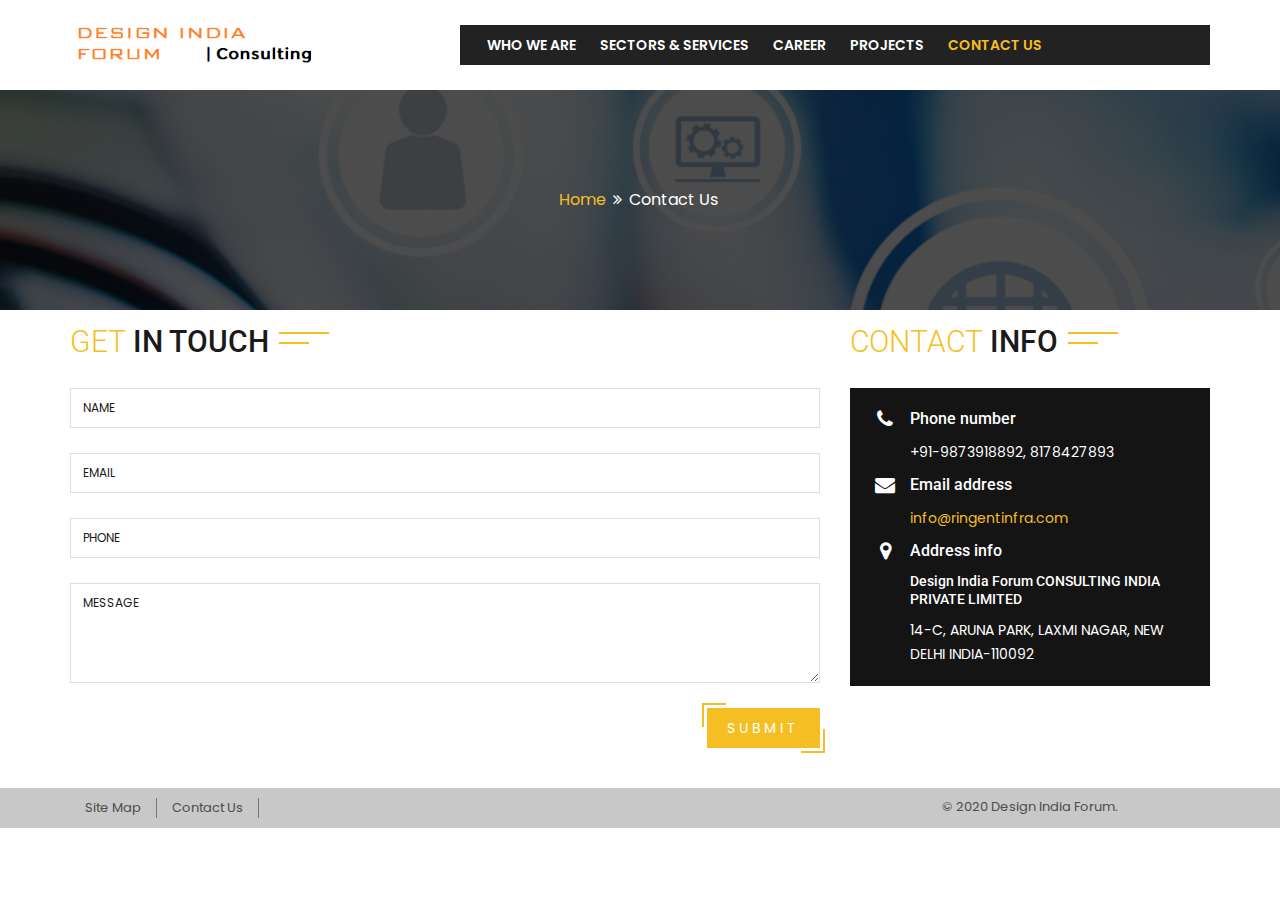
==== contact.html @ 88bbe51a "init" ====
<!DOCTYPE html>
<html lang="en">

<!-- Mirrored from ringentinfra.com/contact.html by HTTrack Website Copier/3.x [XR&CO'2014], Sun, 21 Jun 2020 13:39:44 GMT -->
<head>
    <!-- Global site tag (gtag.js) - Google Analytics -->
        <script async src="https://www.googletagmanager.com/gtag/js?id=UA-129308106-2"></script>
        <script>
             window.dataLayer = window.dataLayer || [];
            function gtag(){dataLayer.push(arguments);}
            gtag('js', new Date());

            gtag('config', 'UA-129308106-2');
        </script>


	<!-- META -->
    <meta charset="utf-8">
    <meta http-equiv="X-UA-Compatible" content="IE=edge">
    <meta name="keywords" content="" />
    <meta name="author" content="" />
    <meta name="robots" content="" />    
    <meta name="description" content="" />
    
    <!-- FAVICONS ICON -->
    <link rel="icon" href="images/favicon.ico" type="image/x-icon" />
    <link rel="shortcut icon" type="image/x-icon" href="images/favicon.png" />
    
    <!-- PAGE TITLE HERE -->
    <title>Design India Forum | Roads Highway</title>
    
    <!-- MOBILE SPECIFIC -->
    <meta name="viewport" content="width=device-width, initial-scale=1">
    
    <!-- [if lt IE 9]>
        <script src="js/html5shiv.min.js"></script>
        <script src="js/respond.min.js"></script>
	<![endif] -->
    
    <!-- BOOTSTRAP STYLE SHEET -->
    <link rel="stylesheet" type="text/css" href="css/bootstrap.min.css">
    <!-- FONTAWESOME STYLE SHEET -->
    <link rel="stylesheet" type="text/css" href="css/fontawesome/css/font-awesome.min.css" />


    <!-- OWL CAROUSEL STYLE SHEET -->
    <link rel="stylesheet" type="text/css" href="css/owl.carousel.min.css">

    <!-- MAGNIFIC POPUP STYLE SHEET -->
    <link rel="stylesheet" type="text/css" href="css/magnific-popup.min.css">
	
    <!-- LOADER STYLE SHEET -->
    <link rel="stylesheet" type="text/css" href="css/loader.min.css">   

    <!-- FLATICON STYLE SHEET -->
    <link rel="stylesheet" type="text/css" href="css/flaticon.min.css">

    <!-- MAIN STYLE SHEET -->
    <link rel="stylesheet" type="text/css" href="css/style.css">

    <!-- Color Theme Change Css -->
    <link rel="stylesheet" class="skin" type="text/css" href="css/skin/skin-1.css">  
	
    <!-- Side Switcher Css-->
    <link rel="stylesheet" type="text/css" href="css/switcher.css">    

    <!-- REVOLUTION SLIDER CSS -->
    <link rel="stylesheet" type="text/css" href="plugins/revolution/revolution/css/settings.css">
	
    <!-- REVOLUTION NAVIGATION STYLE -->
    <link rel="stylesheet" type="text/css" href="plugins/revolution/revolution/css/navigation.css">
    
    <!-- Google Fonts -->
    <link href="https://fonts.googleapis.com/css?family=Roboto:100,100i,300,300i,400,400i,500,500i,700,700i,900,900i" rel="stylesheet">  
	<link href="https://fonts.googleapis.com/css?family=Poppins:200,200i,300,300i,400,400i,500,500i,600,600i,700,700i,800,800i,900,900i" rel="stylesheet">

</head>

<body>

	<div class="page-wraper"> 
         <!-- HEADER START -->
        <header class="site-header header-style-2">
			<!-- Search Form -->
            <div class="header-middle bg-white">
                <div class="container">
				<div class="row">
				<div class="col-md-4">
                    <div class="logo-header">
                        <a href="index-2.html">
                            <img src="images/logo-light.png" width="216" height="37" alt="" />
                        </a>
                    </div>
                    </div>
					<div class="col-md-8">
					<!-- Search Form -->
            <div class="sticky-header main-bar-wraper">
                <div class="main-bar header-botton nav-bg-secondry">
                    <div class="container">
                        <!-- NAV Toggle Button -->
                        <button data-target=".header-nav" data-toggle="collapse" type="button" class="navbar-toggle collapsed">
                            <span class="sr-only">Toggle navigation</span>
                            <span class="icon-bar"></span>
                            <span class="icon-bar"></span>
                            <span class="icon-bar"></span>
                        </button>
                        
                        <!-- MAIN Nav -->
                        <div class="header-nav navbar-collapse collapse">
                                <ul class=" nav navbar-nav">
                                    <!-- <li> -->
                                        <!-- <a href="index.html">Home</a> -->
                                     <!-- </li> -->
                                    <li>
                                        <a href="index-2.html">Who We Are</a>
                                    </li>                                                                                                                                            
                                    <li>
                                        <a href="javascript:;">Sectors & Services</a>
                                        <ul class="sub-menu">
                                            <li><a href="roadshighway.html">Road and Highways</a></li>
                                            <li><a href="freightcorridorsmetros.html">Freight Corridors and Metros</a></li>
                                            <li><a href="urbanInfrastructure.html">Urban Infrastructure</a></li>                                    
                                            <li><a href="waterwastewater.html">Water and Waste Water</a></li>                     
                                        </ul>                                   
                                    </li>

                                    <li>
                                        <a href="career.html">Career</a>                                        
                                    </li>
                                    <li>
                                        <a href="project.html">Projects</a>                                        
                                    </li> 
                                    <li  class="active">
                                        <a href="contact.html">Contact Us</a>                                        
                                    </li> 
                                         									

                                                                   
                                </ul>
                            </div>
                    </div>
                </div>
            </div>    
					</div>
                 </div>
                    
                </div>
            </div>
            
			        
            
        </header>
        <!-- HEADER END -->
        
        <!-- CONTENT START -->
        <div class="page-content">
        
            <!-- INNER PAGE BANNER -->
            <div class="mt-bnr-inr overlay-wraper bg-parallax bg-top-center"  data-stellar-background-ratio="0.5"  style="background-image:url(images/banner/conbanner.jpg);">
            	<div class="overlay-main bg-black opacity-07"></div>
                <div class="container">
                    <div class="mt-bnr-inr-entry">
                    	<!-- <div class="banner-title-outer"> -->
                        	<!-- <div class="banner-title-name"> -->
                        		<!-- <h2 class="m-b0">Putting a plan to action, to assure your satisfaction!</h2> -->
                            <!-- </div> -->
                        <!-- </div> -->
                        <!-- BREADCRUMB ROW -->                            
                        
                            <div>
                                <ul class="mt-breadcrumb breadcrumb-style-2">
                                    <li><a href="index-2.html">Home</a></li>
                                    <li>Contact Us</li> 
                                </ul>
                            </div>
                        
                        <!-- BREADCRUMB ROW END -->                        
                    </div>
                </div>
            </div>
            <!-- INNER PAGE BANNER END -->
             
            <!-- SECTION CONTENTG START -->
            <div class="section-full p-tb10 inner-page-padding">
                <!-- LOCATION BLOCK-->
                <div class="container">
                
                    <!-- GOOGLE MAP & CONTACT FORM -->
                    <div class="section-content">
                        <!-- CONTACT FORM-->
                        <div class="row">
                        	<div class="col-md-8 col-sm-6">
                            	<form action="https://ringentinfra.com/contact.php" method="POST">
                                    <div class="contact-one m-b30">
                                    
                                    <!-- TITLE START -->
                                    <div class="section-head">
                                        <div class="mt-separator-outer separator-left">
                                            <div class="mt-separator">
                                                <h2 class="text-uppercase sep-line-one "><span class="font-weight-300 text-primary">Get</span> In touch</h2>
                                            </div>
                                        </div>
                                    </div>                   
                                    <!-- TITLE END --> 
                                                                        
                                        <div class="form-group">
                                            <input name="name" type="text" required class="form-control" placeholder="Name">
                                        </div>
                                   
                                        <div class="form-group">
                                            <input name="email" type="text" class="form-control" required placeholder="Email">
                                        </div>
                                        <div class="form-group">
                                            <input name="phone" type="text" class="form-control" required placeholder="Phone">
                                        </div>
                                   
                                        <div class="form-group">
                                            <textarea name="message" rows="4" class="form-control " required placeholder="Message"></textarea>
                                        </div>
                                    
                                    	<div class="text-right">
                                            <button name="submit" type="submit" value="Submit" class="site-button btn-effect">submit
                                                    
                                            </button>
                                        </div>

                                    </div>
                                </form>
                            </div>                        
                            <div class="col-md-4 col-sm-6">
                            	<div class="contact-info m-b30">
                                    <!-- TITLE START -->
                                    <div class="section-head">
                                        <div class="mt-separator-outer separator-left">
                                            <div class="mt-separator">
                                                <h2 class="text-uppercase sep-line-one "><span class="font-weight-300 text-primary">Contact</span> Info</h2>
                                            </div>
                                        </div>
                                    </div>                   
                                    <!-- TITLE END --> 
                                    <div class="bg-dark p-a20 text-white">                               
                                        <div class="mt-icon-box-wraper left p-b10">
                                            <div class="icon-xs"><i class="fa fa-phone"></i></div>
                                            <div class="icon-content">
                                                <h5 class="m-t0 font-weight-500">Phone number</h5>
                                                <p>+91-9873918892, 8178427893</p>
                                            </div>
                                        </div>
                                        
                                        <div class="mt-icon-box-wraper left p-b10">
                                            <div class="icon-xs"><i class="fa fa-envelope"></i></div>
                                            <div class="icon-content linkemail">
                                                <h5 class="m-t0 font-weight-500">Email address</h5>
                                                <p><a href="mailto:info@ringentinfra.com">info@ringentinfra.com</a></p>
                                            </div>
                                        </div>
                                        
                                        <div class="mt-icon-box-wraper left">
                                            <div class="icon-xs"><i class="fa fa-map-marker"></i></div>
                                            <div class="icon-content">
                                                <h5 class="m-t0 font-weight-500">Address info</h5>
												<h6>Design India Forum CONSULTING INDIA PRIVATE LIMITED</h6>
                                                <p>14-C, ARUNA PARK, LAXMI NAGAR,
												NEW DELHI INDIA-110092</p>
                                            </div>
                                        </div>
                                    </div>
                                </div>
                            </div>                        
                        </div>
                    </div>
                    
                    <!-- <div class="gmap-outline"> -->
                        <!-- <div id="gmap_canvas2" class="google-map"></div> -->
                    <!-- </div>                     -->
                </div>
           </div>
         
            <!-- SECTION CONTENT END -->
            
         
             
                       
            
        </div>
        <!-- CONTENT END -->

        <!-- FOOTER START -->
        <footer class="site-footer footer-large  footer-light	footer-wide">
              
            <!-- FOOTER BLOCKES START -->  
                       <!-- FOOTER COPYRIGHT -->
            <div class="footer-bottom overlay-wraper">
                <div class="overlay-main"></div>
                <div class="container">
                    <div class="row">
					<div class="col-md-8">
					 <ul class=" ">
                                    <li><a href="sitemap.html">Site Map</a></li>
                                    <li><a href="contact.html">Contact Us</a></li>
                                </ul>
					</div>
					<div class="col-md-4">
                        <div class="mt-footer-bot-center">
                            <span class="copyrights-text">© 2020 Design India Forum.</span>
                        </div>
                        </div>
                    </div>
                </div>
            </div>
        </footer>
        <!-- FOOTER END -->              


        <!-- BUTTON TOP START -->
		<button class="scroltop"><span class="fa fa-angle-up  relative" id="btn-vibrate"></span></button>
        
     
    </div>
 
<!-- LOADING AREA START ===== -->
<div class="loading-area">
    <div class="loading-box"></div>
    <div class="loading-pic">
        <div class="cssload-loader">Loading</div>
    </div>
</div>
<!-- LOADING AREA  END ====== -->

<!-- JAVASCRIPT  FILES ========================================= --> 
<script  src="js/jquery-1.12.4.min.js"></script><!-- JQUERY.MIN JS -->
<script  src="js/bootstrap.min.js"></script><!-- BOOTSTRAP.MIN JS -->

<script  src="js/magnific-popup.min.js"></script><!-- MAGNIFIC-POPUP JS -->

<script  src="js/waypoints.min.js"></script><!-- WAYPOINTS JS -->
<script  src="js/counterup.min.js"></script><!-- COUNTERUP JS -->
<script  src="js/waypoints-sticky.min.js"></script><!-- COUNTERUP JS -->

<script  src="js/isotope.pkgd.min.js"></script><!-- MASONRY  -->

<script  src="js/owl.carousel.min.js"></script><!-- OWL  SLIDER  -->
<script src="js/jquery.owl-filter.js"></script>

<script  src="js/stellar.min.js"></script><!-- PARALLAX BG IMAGE   --> 



<script  src="js/custom.js"></script><!-- CUSTOM FUCTIONS  -->
<script  src="js/shortcode.js"></script><!-- SHORTCODE FUCTIONS  -->
<script  src="js/jquery.bgscroll.js"></script><!-- BACKGROUND SCROLL -->
<script src="js/switcher.js"></script><!-- SWITCHER FUCTIONS  -->
<!-- REVOLUTION JS FILES -->

<script  src="plugins/revolution/revolution/js/jquery.themepunch.tools.min.js"></script>
<script  src="plugins/revolution/revolution/js/jquery.themepunch.revolution.min.js"></script>

<!-- SLIDER REVOLUTION 5.0 EXTENSIONS  (Load Extensions only on Local File Systems !  The following part can be removed on Server for On Demand Loading) -->	
<script  src="plugins/revolution/revolution/js/extensions/revolution-plugin.js"></script>

<!-- REVOLUTION SLIDER SCRIPT FILES -->
<script  src="js/rev-script-2.js"></script>

</body>

<!-- Mirrored from ringentinfra.com/contact.html by HTTrack Website Copier/3.x [XR&CO'2014], Sun, 21 Jun 2020 13:39:45 GMT -->
</html>
---- css/loader.min.css ----
.cssload-loader {
	width: 244px;
	height: 49px;
	line-height: 49px;
	text-align: center;
	position: absolute;
	left: 50%;
	transform: translate(-50%, -50%);
		-o-transform: translate(-50%, -50%);
		-ms-transform: translate(-50%, -50%);
		-webkit-transform: translate(-50%, -50%);
		-moz-transform: translate(-50%, -50%);
	font-family: helvetica, arial, sans-serif;
	text-transform: uppercase;
	font-weight: 900;
	font-size:18px;
	color: rgb(245,192,35);
	letter-spacing: 0.2em;
}
.cssload-loader::before, .cssload-loader::after {
	content: "";
	display: block;
	width: 15px;
	height: 15px;
	background: rgb(34,34,34);
	position: absolute;
	animation: cssload-load 0.81s infinite alternate ease-in-out;
		-o-animation: cssload-load 0.81s infinite alternate ease-in-out;
		-ms-animation: cssload-load 0.81s infinite alternate ease-in-out;
		-webkit-animation: cssload-load 0.81s infinite alternate ease-in-out;
		-moz-animation: cssload-load 0.81s infinite alternate ease-in-out;
}
.cssload-loader::before {
	top: 0;
}
.cssload-loader::after {
	bottom: 0;
}



@keyframes cssload-load {
	0% {
		left: 0;
		height: 29px;
		width: 15px;
	}
	50% {
		height: 8px;
		width: 39px;
	}
	100% {
		left: 229px;
		height: 29px;
		width: 15px;
	}
}

@-o-keyframes cssload-load {
	0% {
		left: 0;
		height: 29px;
		width: 15px;
	}
	50% {
		height: 8px;
		width: 39px;
	}
	100% {
		left: 229px;
		height: 29px;
		width: 15px;
	}
}

@-ms-keyframes cssload-load {
	0% {
		left: 0;
		height: 29px;
		width: 15px;
	}
	50% {
		height: 8px;
		width: 39px;
	}
	100% {
		left: 229px;
		height: 29px;
		width: 15px;
	}
}

@-webkit-keyframes cssload-load {
	0% {
		left: 0;
		height: 29px;
		width: 15px;
	}
	50% {
		height: 8px;
		width: 39px;
	}
	100% {
		left: 229px;
		height: 29px;
		width: 15px;
	}
}

@-moz-keyframes cssload-load {
	0% {
		left: 0;
		height: 29px;
		width: 15px;
	}
	50% {
		height: 8px;
		width: 39px;
	}
	100% {
		left: 229px;
		height: 29px;
		width: 15px;
	}
}
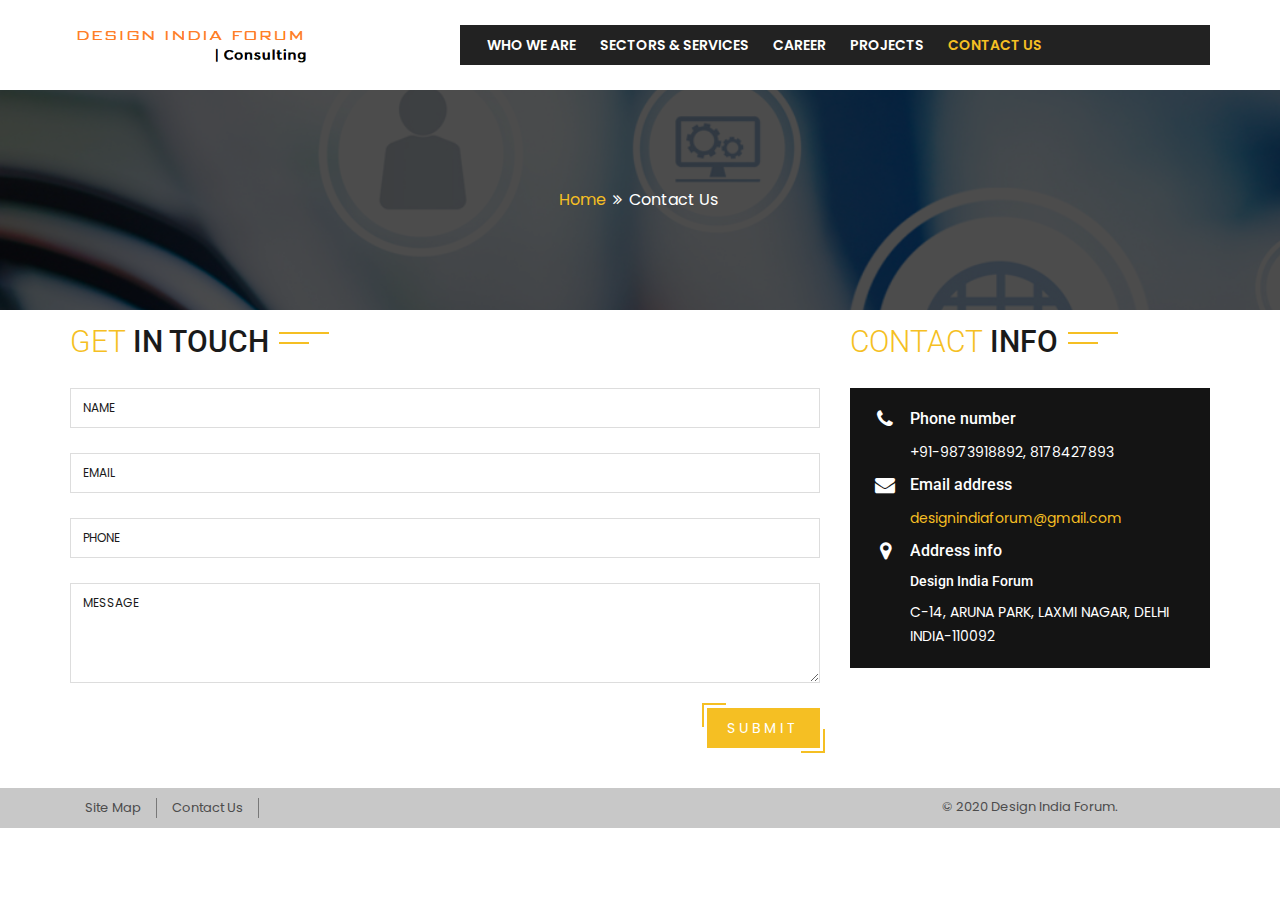
==== commit 307f2f46: "changes #1" ====
--- a/contact.html
+++ b/contact.html
@@ -190,7 +190,7 @@
                         <!-- CONTACT FORM-->
                         <div class="row">
                         	<div class="col-md-8 col-sm-6">
-                            	<form action="https://ringentinfra.com/contact.php" method="POST">
+                            	<form action="mailto:designindiaforum@gmail.com" method="POST">
                                     <div class="contact-one m-b30">
                                     
                                     <!-- TITLE START -->
@@ -251,7 +251,7 @@
                                             <div class="icon-xs"><i class="fa fa-envelope"></i></div>
                                             <div class="icon-content linkemail">
                                                 <h5 class="m-t0 font-weight-500">Email address</h5>
-                                                <p><a href="mailto:info@ringentinfra.com">info@ringentinfra.com</a></p>
+                                                <p><a href="mailto:designindiaforum@gmail.com">designindiaforum@gmail.com</a></p>
                                             </div>
                                         </div>
                                         
@@ -259,9 +259,9 @@
                                             <div class="icon-xs"><i class="fa fa-map-marker"></i></div>
                                             <div class="icon-content">
                                                 <h5 class="m-t0 font-weight-500">Address info</h5>
-												<h6>Design India Forum CONSULTING INDIA PRIVATE LIMITED</h6>
-                                                <p>14-C, ARUNA PARK, LAXMI NAGAR,
-												NEW DELHI INDIA-110092</p>
+												<h6>Design India Forum</h6>
+                                                <p>C-14, ARUNA PARK, LAXMI NAGAR,
+												DELHI INDIA-110092</p>
                                             </div>
                                         </div>
                                     </div>
